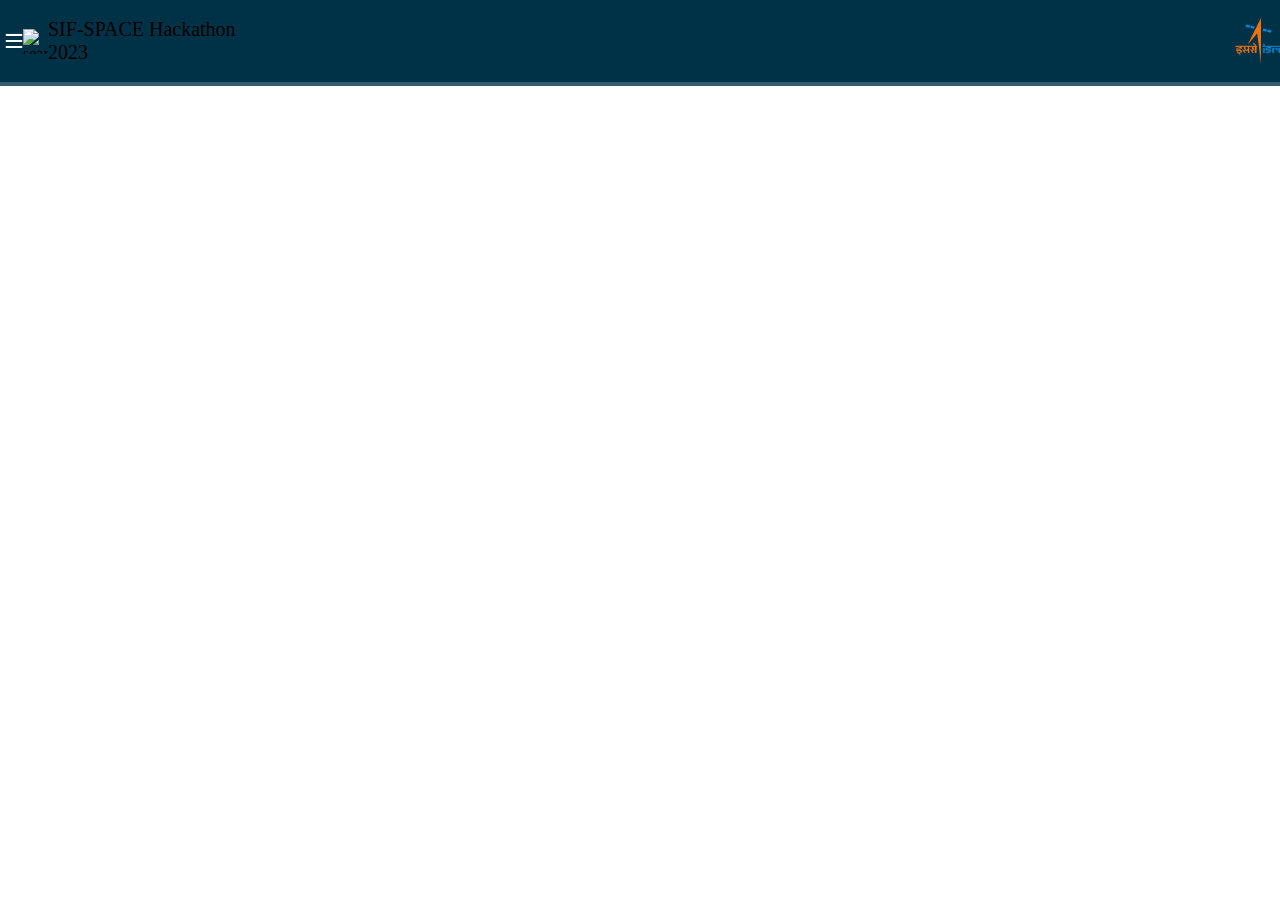
==== index.html @ fceb2ff2 "adding home page navbar" ====
<!DOCTYPE html>
<html lang="en">
<head>
    <meta charset="UTF-8">
    <meta name="viewport" content="width=device-width, initial-scale=1.0">
    <title>Geo guesser page</title>
    <link rel="stylesheet" href="/index.css">
</head>
<body>  
    <nav class="navbar">
        <div class="leftofnavbar">
            <svg class="burgericon" xmlns="http://www.w3.org/2000/svg" width="18" height="16" viewBox="0 0 18 16" fill="none">
                <g clip-path="url(#clip0_8_918)">
                    <path d="M17.518 3.1415H0.482001C0.354167 3.1415 0.231568 3.09072 0.141176 3.00033C0.050783 2.90994 1.03744e-06 2.78733 1.03744e-06 2.6595V1.3735C1.03744e-06 1.24567 0.050783 1.12307 0.141176 1.03268C0.231568 0.942284 0.354167 0.891502 0.482001 0.891502H17.518C17.6458 0.891502 17.7684 0.942284 17.8588 1.03268C17.9492 1.12307 18 1.24567 18 1.3735V2.6595C18 2.78733 17.9492 2.90994 17.8588 3.00033C17.7684 3.09072 17.6458 3.1415 17.518 3.1415ZM17.518 9.5705H0.482001C0.354685 9.57051 0.232539 9.52013 0.142232 9.43039C0.0519251 9.34064 0.000793462 9.21881 1.03744e-06 9.0915V7.80251C1.03744e-06 7.67467 0.050783 7.55207 0.141176 7.46168C0.231568 7.37128 0.354167 7.3205 0.482001 7.3205H17.518C17.6458 7.3205 17.7684 7.37128 17.8588 7.46168C17.9492 7.55207 18 7.67467 18 7.80251V9.0915C17.9992 9.21881 17.9481 9.34064 17.8578 9.43039C17.7675 9.52013 17.6453 9.57051 17.518 9.5705ZM17.518 15.9995H0.482001C0.41862 15.9995 0.355861 15.987 0.297316 15.9627C0.238772 15.9384 0.185592 15.9028 0.140822 15.858C0.0960506 15.8131 0.0605676 15.7599 0.0364037 15.7013C0.0122398 15.6427 -0.000130459 15.5799 1.03744e-06 15.5165V14.2305C1.03744e-06 14.1027 0.050783 13.9801 0.141176 13.8897C0.231568 13.7993 0.354167 13.7485 0.482001 13.7485H17.518C17.6458 13.7485 17.7684 13.7993 17.8588 13.8897C17.9492 13.9801 18 14.1027 18 14.2305V15.5165C18 15.6443 17.9492 15.7669 17.8588 15.8573C17.7684 15.9477 17.6458 15.9995 17.518 15.9995Z" fill="white"/>
                </g>
                <defs>
                    <clipPath id="clip0_8_918">
                        <rect width="18" height="15.107" fill="white" transform="translate(0 0.891502)"/>
                    </clipPath>
                </defs>
            </svg>
            <img width="25" height="25" src="https://img.icons8.com/ios/50/search--v1.png" alt="search--v1"/>
            <p class="titleofhackathon">SIF-SPACE Hackathon 2023</p>
        </div>
        <div class="rightofnavbar">
            <img class="logoimage" src="./logo.png" alt="">
        </div>
    </nav>
    <!-- <div class="maincontainer">
        <svg class="mainimage" xmlns="http://www.w3.org/2000/svg"  viewBox="0 0 0 0" fill="none">
            <g filter="url(#filter0_i_16_967)">
              <path d="M0 0H1920V1015H0V0Z" fill="#336072" fill-opacity="0.24"/>
            </g>
            <defs>
              <filter id="filter0_i_16_967" x="0" y="0" width="1920" height="1019" filterUnits="userSpaceOnUse" color-interpolation-filters="sRGB">
                <feFlood flood-opacity="0" result="BackgroundImageFix"/>
                <feBlend mode="normal" in="SourceGraphic" in2="BackgroundImageFix" result="shape"/>
                <feColorMatrix in="SourceAlpha" type="matrix" values="0 0 0 0 0 0 0 0 0 0 0 0 0 0 0 0 0 0 127 0" result="hardAlpha"/>
                <feOffset dy="4"/>
                <feGaussianBlur stdDeviation="2"/>
                <feComposite in2="hardAlpha" operator="arithmetic" k2="-1" k3="1"/>
                <feColorMatrix type="matrix" values="0 0 0 0 0 0 0 0 0 0 0 0 0 0 0 0 0 0 0.25 0"/>
                <feBlend mode="normal" in2="shape" result="effect1_innerShadow_16_967"/>
              </filter>
            </defs>
          </svg>
    </div> -->
</body>
</html>
---- index.css ----
*{
    padding: 0;
    margin: 0;
}
/* body{ */
    /* width:"100%"; */
    /* height:"100%"; */
/* } */
.navbar{
    display: flex;
    align-items: center;
    justify-content: space-between;
    /* padding: ; */
    padding: 0.3125rem;
    width:100vw;
    height:8vh;
    background: #003247;
    border-bottom: 4px solid #335E6F;
}
.leftofnavbar{
    display: flex;
    align-items: center;
    width:21vw;
    justify-content: space-between;
}
.burgericon{
    width: 1.125rem;
    height: 0.94419rem;
    flex-shrink: 0;
}
.titleofhackathon{
    /* color: #FFF; */
    font-family: Inter;
    font-size: 1.25rem;
    font-style: normal;
    font-weight: 500;
    line-height: normal;
}
.rightofnavbar{
    display: flex;
    width: "200px";
}
.logoimage{
    /* justify-content: flex-end; */
    width:50px
}

.maincontainer{
    width: 100vw;
    height: 100vh;
}
.mainimage{
    height: 63.4375rem;
    width: 120rem;
    flex-shrink: 0;
    fill: rgba(51, 96, 114, 0.24);
    box-shadow: 0px 4px 4px 0px rgba(0, 0, 0, 0.25) inset;
}
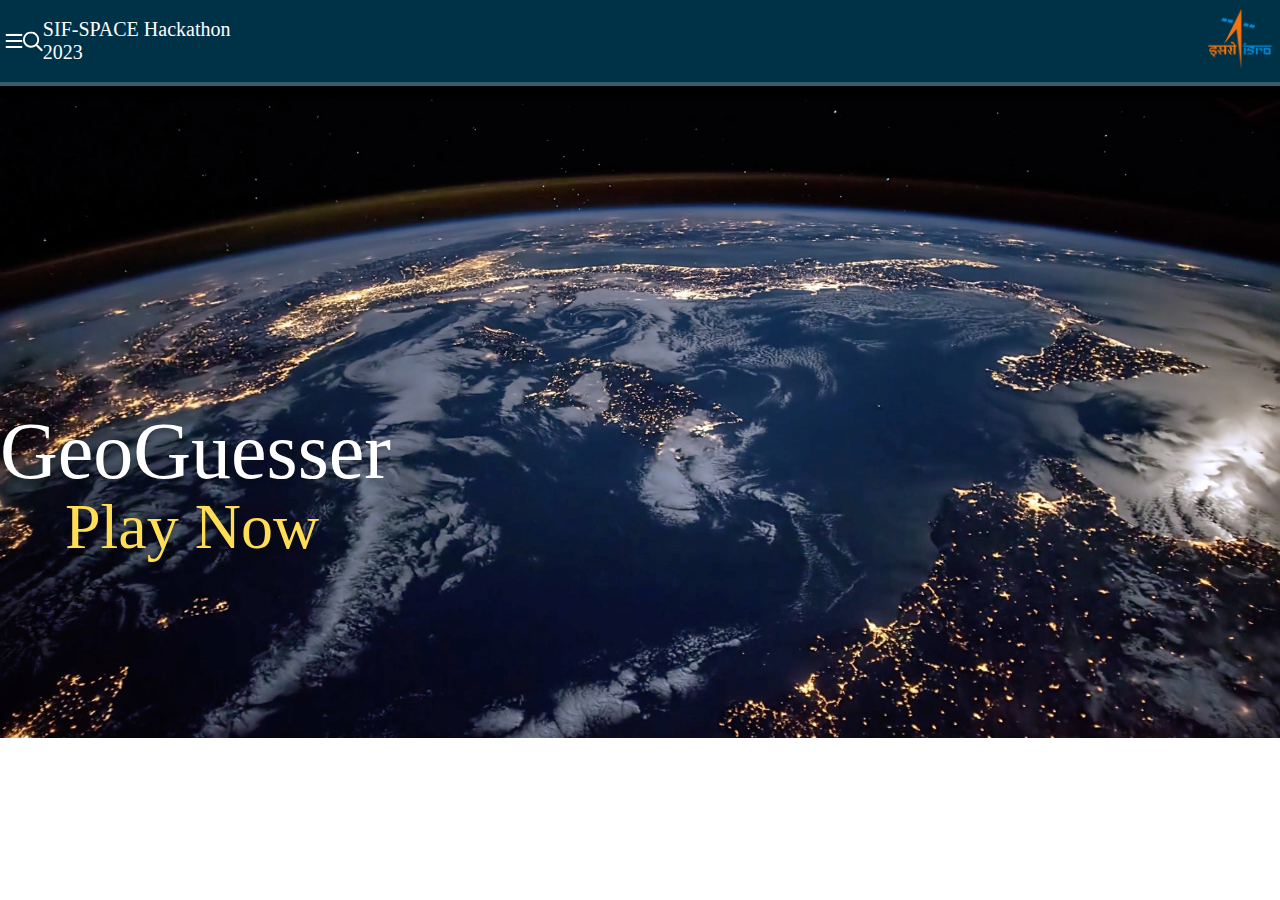
==== commit 7cee71f0: "added homepage" ====
--- a/index.html
+++ b/index.html
@@ -19,13 +19,29 @@
                     </clipPath>
                 </defs>
             </svg>
-            <img width="25" height="25" src="https://img.icons8.com/ios/50/search--v1.png" alt="search--v1"/>
+            <svg xmlns="http://www.w3.org/2000/svg" width="20" height="21" viewBox="0 0 20 21" fill="none">
+                <g clip-path="url(#clip0_8_923)">
+                  <path d="M19.862 18.816L15.12 14.074C15.0765 14.0303 15.0248 13.9956 14.9678 13.9721C14.9108 13.9486 14.8496 13.9366 14.788 13.937H14.272C15.647 12.3456 16.3511 10.2829 16.2363 8.18288C16.1214 6.08287 15.1966 4.10926 13.6563 2.67725C12.116 1.24523 10.0803 0.466456 7.97747 0.504751C5.87468 0.543046 3.8687 1.39543 2.38155 2.88258C0.894407 4.36972 0.0420238 6.3757 0.00372862 8.4785C-0.0345665 10.5813 0.744211 12.617 2.17622 14.1573C3.60824 15.6976 5.58185 16.6225 7.68185 16.7373C9.78186 16.8521 11.8446 16.148 13.436 14.773V15.289C13.437 15.4132 13.4861 15.5322 13.573 15.621L18.315 20.363C18.3585 20.4067 18.4103 20.4413 18.4673 20.4649C18.5242 20.4886 18.5853 20.5007 18.647 20.5007C18.7087 20.5007 18.7697 20.4886 18.8267 20.4649C18.8837 20.4413 18.9354 20.4067 18.979 20.363L19.862 19.48C19.9056 19.4364 19.9403 19.3847 19.9639 19.3277C19.9875 19.2708 19.9997 19.2097 19.9997 19.148C19.9997 19.0863 19.9875 19.0253 19.9639 18.9683C19.9403 18.9113 19.9056 18.8596 19.862 18.816ZM8.12498 14.874C6.88885 14.874 5.68047 14.5074 4.65267 13.8207C3.62486 13.1339 2.82378 12.1578 2.35073 11.0158C1.87769 9.87374 1.75391 8.61707 1.99507 7.40469C2.23623 6.19231 2.83148 5.07866 3.70556 4.20459C4.57964 3.33051 5.69328 2.73525 6.90567 2.49409C8.11805 2.25294 9.37471 2.37671 10.5168 2.84976C11.6588 3.3228 12.6349 4.12388 13.3217 5.15169C14.0084 6.1795 14.375 7.38787 14.375 8.624C14.3752 9.44484 14.2138 10.2577 13.8998 11.0161C13.5858 11.7745 13.1254 12.4636 12.545 13.044C11.9646 13.6244 11.2755 14.0848 10.5171 14.3988C9.75866 14.7128 8.94582 14.8743 8.12498 14.874Z" fill="white"/>
+                </g>
+                <defs>
+                  <clipPath id="clip0_8_923">
+                    <rect width="20" height="20" fill="white" transform="translate(0 0.5)"/>
+                  </clipPath>
+                </defs>
+              </svg>
             <p class="titleofhackathon">SIF-SPACE Hackathon 2023</p>
         </div>
         <div class="rightofnavbar">
             <img class="logoimage" src="./logo.png" alt="">
         </div>
     </nav>
+    <div class="mainimagecontainer">
+        <img class="mainimage" src="/maincontainerimage.png" alt="">
+        <div class="textcontainer">
+            <p class="titleofgeoguesser">GeoGuesser</p>
+            <p class="playingtext">Play Now</p>
+        </div>
+    </div>
     <!-- <div class="maincontainer">
         <svg class="mainimage" xmlns="http://www.w3.org/2000/svg"  viewBox="0 0 0 0" fill="none">
             <g filter="url(#filter0_i_16_967)">
--- a/index.css
+++ b/index.css
@@ -1,18 +1,24 @@
 *{
     padding: 0;
+    
     margin: 0;
 }
-/* body{ */
-    /* width:"100%"; */
-    /* height:"100%"; */
-/* } */
+html{
+    width: 100%; 
+    height: 100%;
+}
+body{
+    width:100%;
+    height:90%;
+}
 .navbar{
     display: flex;
     align-items: center;
+    max-width: 100%;
+    width:99.3;
     justify-content: space-between;
     /* padding: ; */
     padding: 0.3125rem;
-    width:100vw;
     height:8vh;
     background: #003247;
     border-bottom: 4px solid #335E6F;
@@ -29,7 +35,7 @@
     flex-shrink: 0;
 }
 .titleofhackathon{
-    /* color: #FFF; */
+    color: #FFF;
     font-family: Inter;
     font-size: 1.25rem;
     font-style: normal;
@@ -37,22 +43,52 @@
     line-height: normal;
 }
 .rightofnavbar{
-    display: flex;
-    width: "200px";
+    /* display: flex; */
+    width: 5vw;
+    padding: 3px;
 }
 .logoimage{
     /* justify-content: flex-end; */
-    width:50px
+    width:5vw
 }
 
-.maincontainer{
-    width: 100vw;
-    height: 100vh;
+.mainimagecontainer{
+    /* width:99.9%; */
+    /* height: 60%; */
+    position: relative;
 }
 .mainimage{
-    height: 63.4375rem;
-    width: 120rem;
-    flex-shrink: 0;
-    fill: rgba(51, 96, 114, 0.24);
-    box-shadow: 0px 4px 4px 0px rgba(0, 0, 0, 0.25) inset;
+    width: 100%;
+    height: 100%;
+    /* object-fit: cover; */
+}
+.textcontainer{
+    position: absolute;
+    top:22rem;
+    display: flex;
+    flex-direction: column;
+    width: 30vw;
+    height: 30vh;
+}
+.titleofgeoguesser{
+    color: #FFF;
+    text-align: center;
+    text-shadow: 0px 4px 4px rgba(0, 0, 0, 0.25);
+    font-family: Odibee Sans;
+    font-size: 5rem;
+    font-style: normal;
+    font-weight: 400;
+    line-height: 1.625rem; /* 20.313% */
+}
+
+.playingtext{
+    color: #FD5;
+    text-align: center;
+    margin-top: 50px;
+    text-shadow: 0px 4px 4px rgba(0, 0, 0, 0.25);
+    font-family: Odibee Sans;
+    font-size: 4rem;
+    font-style: normal;
+    font-weight: 400;
+    line-height: 1.625rem; /* 40.625% */
 }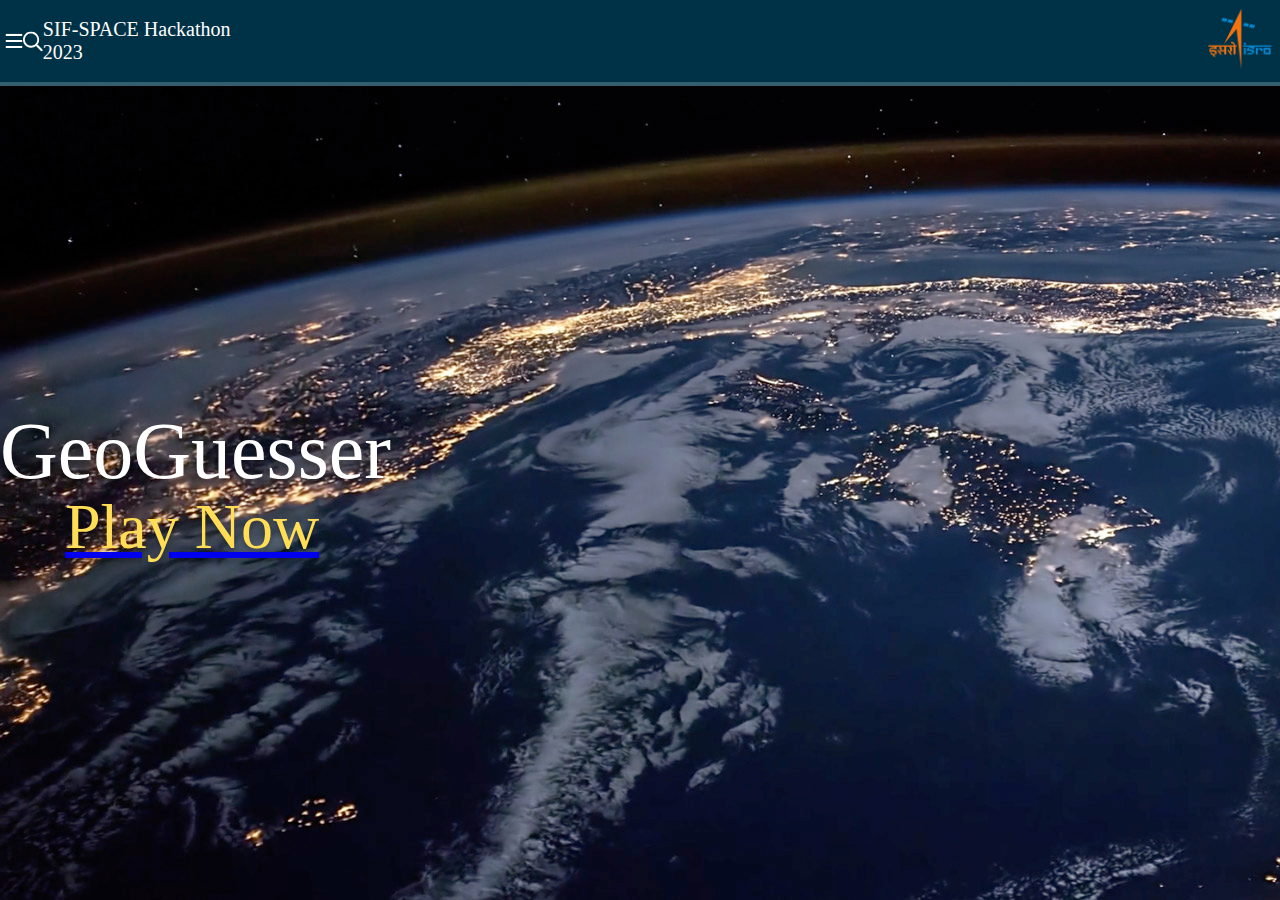
==== commit b40de1eb: "implemented website flow not completed" ====
--- a/index.html
+++ b/index.html
@@ -36,10 +36,11 @@
         </div>
     </nav>
     <div class="mainimagecontainer">
-        <img class="mainimage" src="/maincontainerimage.png" alt="">
         <div class="textcontainer">
             <p class="titleofgeoguesser">GeoGuesser</p>
-            <p class="playingtext">Play Now</p>
+            <a href="gamepage.html">
+              <p class="playingtext">Play Now</p>
+            </a>
         </div>
     </div>
     <!-- <div class="maincontainer">
--- a/index.css
+++ b/index.css
@@ -10,6 +10,7 @@
 body{
     width:100%;
     height:90%;
+    background-image: url("./images/maincontainerimage.png");
 }
 .navbar{
     display: flex;
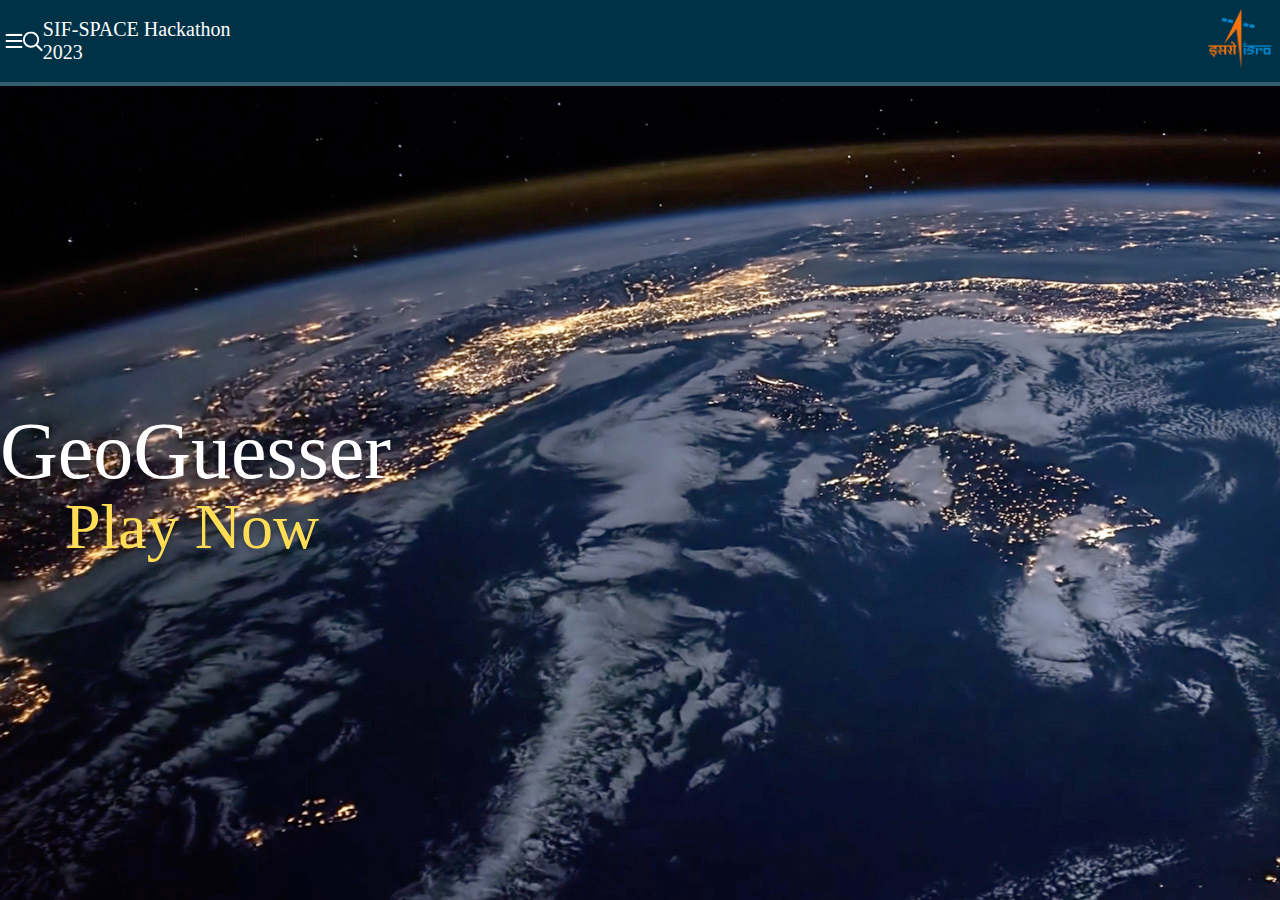
==== commit e7a9523b: "added random coordinates generator code" ====
--- a/index.html
+++ b/index.html
@@ -38,8 +38,8 @@
     <div class="mainimagecontainer">
         <div class="textcontainer">
             <p class="titleofgeoguesser">GeoGuesser</p>
-            <a href="gamepage.html">
-              <p class="playingtext">Play Now</p>
+            <a class="playingtext" href="gamepage.html">
+              <p >Play Now</p>
             </a>
         </div>
     </div>
--- a/index.css
+++ b/index.css
@@ -86,6 +86,8 @@
     color: #FD5;
     text-align: center;
     margin-top: 50px;
+    text-decoration: none;
+    font-style: none;
     text-shadow: 0px 4px 4px rgba(0, 0, 0, 0.25);
     font-family: Odibee Sans;
     font-size: 4rem;
